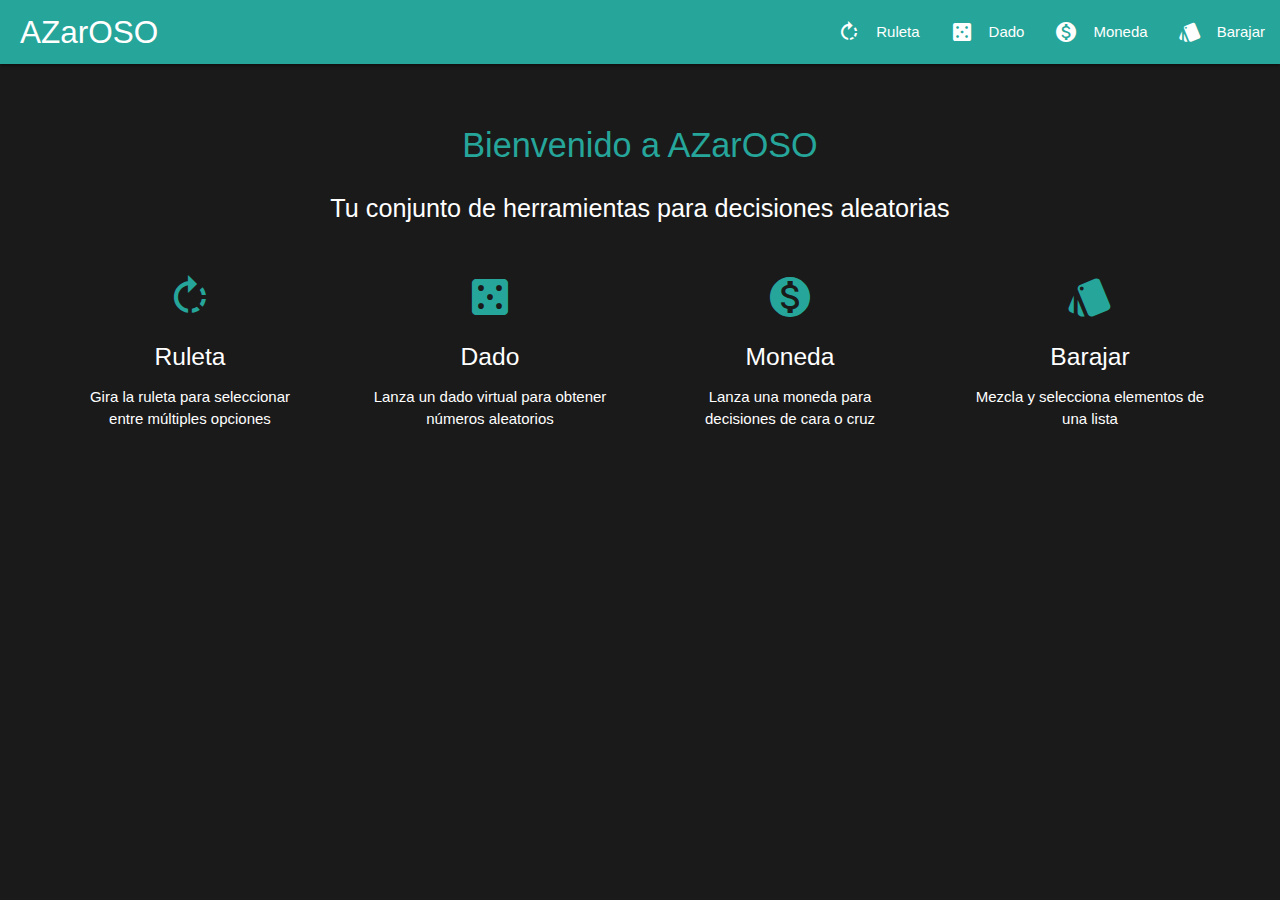
==== index.html @ 929340fb "First Commit" ====
<!DOCTYPE html>
<html>
<head>
    <title>AZarOSO - Herramientas de Azar</title>
    <link href="https://cdnjs.cloudflare.com/ajax/libs/materialize/1.0.0/css/materialize.min.css" rel="stylesheet">
    <link href="https://fonts.googleapis.com/icon?family=Material+Icons" rel="stylesheet">
    <style>
        body {
            display: flex;
            min-height: 100vh;
            flex-direction: column;
            background: #1a1a1a;
        }

        main {
            flex: 1 0 auto;
            padding: 20px;
        }

        nav {
            background-color: #26a69a;
        }

        .brand-logo {
            padding-left: 20px !important;
        }

        .sidenav {
            background-color: #2a2a2a;
        }

        .sidenav li > a {
            color: white;
        }

        .sidenav li > a:hover {
            background-color: #26a69a;
        }

        .sidenav li > a > i {
            color: #26a69a;
        }

        .sidenav li > a:hover > i {
            color: white;
        }

        #content-frame {
            width: 100%;
            height: calc(100vh - 64px);
            border: none;
            background: #1a1a1a;
        }

        @media only screen and (max-width: 600px) {
            #content-frame {
                height: calc(100vh - 56px);
            }
            .brand-logo {
                padding-left: 0 !important;
            }
        }

        .welcome-content {
            color: white;
            text-align: center;
            padding: 20px;
        }

        .welcome-content h4 {
            color: #26a69a;
        }

        .welcome-content .icon-block {
            padding: 20px;
        }

        .welcome-content .icon-block i {
            font-size: 48px;
            color: #26a69a;
        }
    </style>
</head>
<body>
    <nav>
        <div class="nav-wrapper">
            <a href="#!" class="brand-logo">AZarOSO</a>
            <a href="#" data-target="mobile-nav" class="sidenav-trigger"><i class="material-icons">menu</i></a>
            <ul class="right hide-on-med-and-down">
                <li><a href="#" onclick="loadApp('ruleta')"><i class="material-icons left">rotate_right</i>Ruleta</a></li>
                <li><a href="#" onclick="loadApp('dado')"><i class="material-icons left">casino</i>Dado</a></li>
                <li><a href="#" onclick="loadApp('moneda')"><i class="material-icons left">monetization_on</i>Moneda</a></li>
                <li><a href="#" onclick="loadApp('barajar')"><i class="material-icons left">style</i>Barajar</a></li>
            </ul>
        </div>
    </nav>

    <ul class="sidenav" id="mobile-nav">
        <li><a href="#" onclick="loadApp('ruleta')"><i class="material-icons">rotate_right</i>Ruleta</a></li>
        <li><a href="#" onclick="loadApp('dado')"><i class="material-icons">casino</i>Dado</a></li>
        <li><a href="#" onclick="loadApp('moneda')"><i class="material-icons">monetization_on</i>Moneda</a></li>
        <li><a href="#" onclick="loadApp('barajar')"><i class="material-icons">style</i>Barajar</a></li>
    </ul>

    <main>
        <iframe id="content-frame" style="display: none;"></iframe>
        <div id="welcome-screen" class="welcome-content">
            <h4>Bienvenido a AZarOSO</h4>
            <p class="flow-text">Tu conjunto de herramientas para decisiones aleatorias</p>
            
            <div class="row">
                <div class="col s12 m6 l3">
                    <div class="icon-block">
                        <i class="material-icons">rotate_right</i>
                        <h5>Ruleta</h5>
                        <p>Gira la ruleta para seleccionar entre múltiples opciones</p>
                    </div>
                </div>
                <div class="col s12 m6 l3">
                    <div class="icon-block">
                        <i class="material-icons">casino</i>
                        <h5>Dado</h5>
                        <p>Lanza un dado virtual para obtener números aleatorios</p>
                    </div>
                </div>
                <div class="col s12 m6 l3">
                    <div class="icon-block">
                        <i class="material-icons">monetization_on</i>
                        <h5>Moneda</h5>
                        <p>Lanza una moneda para decisiones de cara o cruz</p>
                    </div>
                </div>
                <div class="col s12 m6 l3">
                    <div class="icon-block">
                        <i class="material-icons">style</i>
                        <h5>Barajar</h5>
                        <p>Mezcla y selecciona elementos de una lista</p>
                    </div>
                </div>
            </div>
        </div>
    </main>

    <script src="https://cdnjs.cloudflare.com/ajax/libs/materialize/1.0.0/js/materialize.min.js"></script>
    <script>
        document.addEventListener('DOMContentLoaded', function() {
            // Inicializar componentes de Materialize
            var sidenav = document.querySelectorAll('.sidenav');
            M.Sidenav.init(sidenav);
        });

        function loadApp(app) {
            const frame = document.getElementById('content-frame');
            const welcome = document.getElementById('welcome-screen');
            const appUrls = {
                'ruleta': 'ruleta.html',
                'dado': 'dado.html',
                'moneda': 'moneda.html',
                'barajar': 'barajar.html'
            };

            if (appUrls[app]) {
                frame.style.display = 'block';
                welcome.style.display = 'none';
                frame.src = appUrls[app];
                
                // Cerrar sidenav en móviles
                var instance = M.Sidenav.getInstance(document.querySelector('.sidenav'));
                if (instance) {
                    instance.close();
                }
            }
        }
    </script>
</body>
</html>
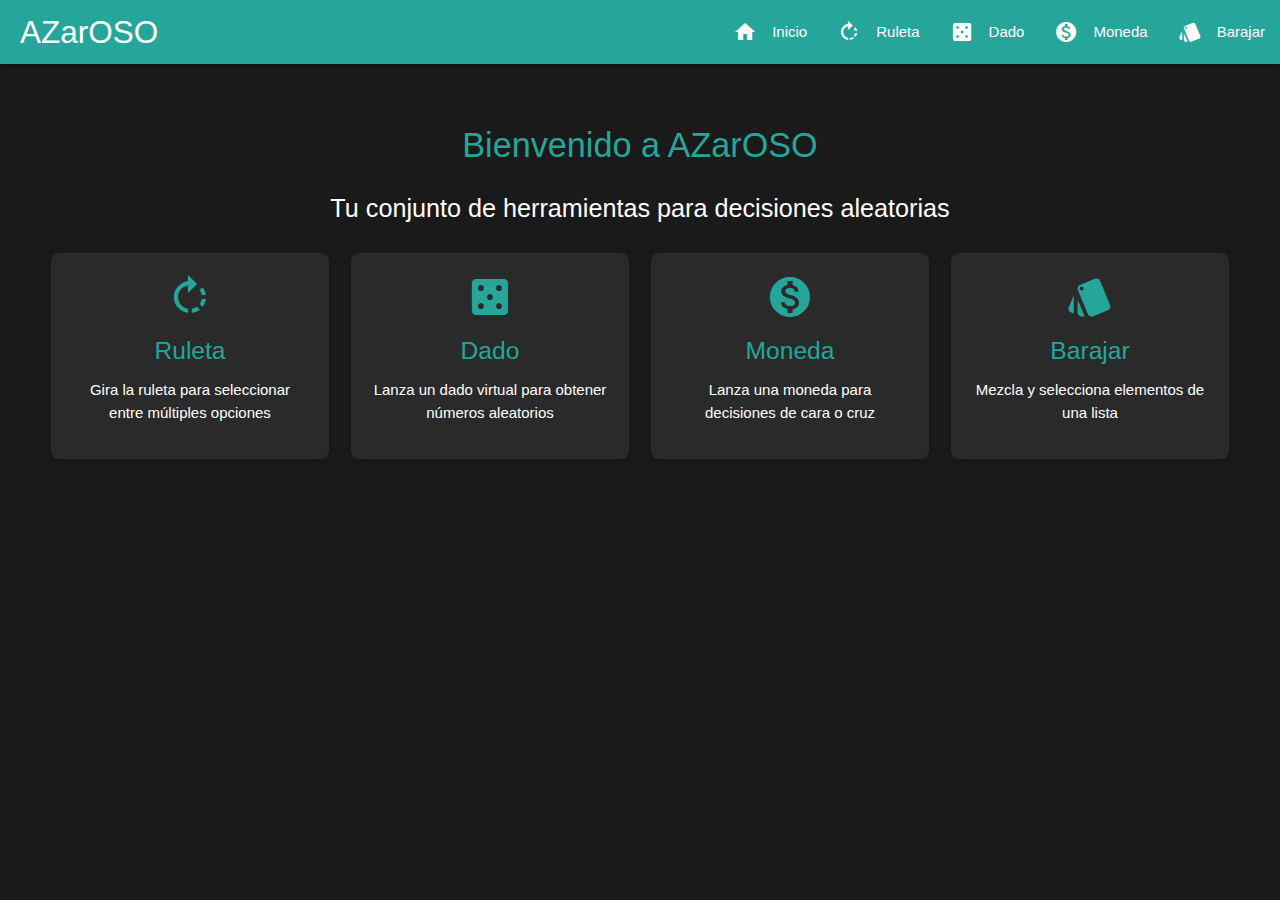
==== commit ce8efdd0: "Mejorada navegación desde Landing Page y mejoras en estructura de archivos y carpetas" ====
--- a/index.html
+++ b/index.html
@@ -79,14 +79,46 @@
             font-size: 48px;
             color: #26a69a;
         }
+
+        .icon-block {
+            transition: all 0.3s ease;
+            cursor: pointer;
+            padding: 20px;
+            border-radius: 8px;
+            background: #2a2a2a;
+            box-shadow: 0 4px 8px rgba(0,0,0,0.2);
+        }
+
+        .icon-block:hover {
+            transform: translateY(-10px);
+            box-shadow: 0 8px 16px rgba(0,0,0,0.3);
+            background: #333333;
+        }
+
+        .icon-block i {
+            font-size: 48px;
+            color: #26a69a;
+            display: block;
+            margin-bottom: 15px;
+        }
+
+        .icon-block h5 {
+            color: #26a69a;
+            margin-bottom: 10px;
+        }
+
+        .icon-block p {
+            color: #ffffff;
+        }
     </style>
 </head>
 <body>
     <nav>
         <div class="nav-wrapper">
-            <a href="#!" class="brand-logo">AZarOSO</a>
+            <a href="index.html" class="brand-logo">AZarOSO</a>
             <a href="#" data-target="mobile-nav" class="sidenav-trigger"><i class="material-icons">menu</i></a>
             <ul class="right hide-on-med-and-down">
+                <li><a href="index.html"><i class="material-icons left">home</i>Inicio</a></li>
                 <li><a href="#" onclick="loadApp('ruleta')"><i class="material-icons left">rotate_right</i>Ruleta</a></li>
                 <li><a href="#" onclick="loadApp('dado')"><i class="material-icons left">casino</i>Dado</a></li>
                 <li><a href="#" onclick="loadApp('moneda')"><i class="material-icons left">monetization_on</i>Moneda</a></li>
@@ -110,28 +142,28 @@
             
             <div class="row">
                 <div class="col s12 m6 l3">
-                    <div class="icon-block">
+                    <div class="icon-block" onclick="loadApp('ruleta')">
                         <i class="material-icons">rotate_right</i>
                         <h5>Ruleta</h5>
                         <p>Gira la ruleta para seleccionar entre múltiples opciones</p>
                     </div>
                 </div>
                 <div class="col s12 m6 l3">
-                    <div class="icon-block">
+                    <div class="icon-block" onclick="loadApp('dado')">
                         <i class="material-icons">casino</i>
                         <h5>Dado</h5>
                         <p>Lanza un dado virtual para obtener números aleatorios</p>
                     </div>
                 </div>
                 <div class="col s12 m6 l3">
-                    <div class="icon-block">
+                    <div class="icon-block" onclick="loadApp('moneda')">
                         <i class="material-icons">monetization_on</i>
                         <h5>Moneda</h5>
                         <p>Lanza una moneda para decisiones de cara o cruz</p>
                     </div>
                 </div>
                 <div class="col s12 m6 l3">
-                    <div class="icon-block">
+                    <div class="icon-block" onclick="loadApp('barajar')">
                         <i class="material-icons">style</i>
                         <h5>Barajar</h5>
                         <p>Mezcla y selecciona elementos de una lista</p>
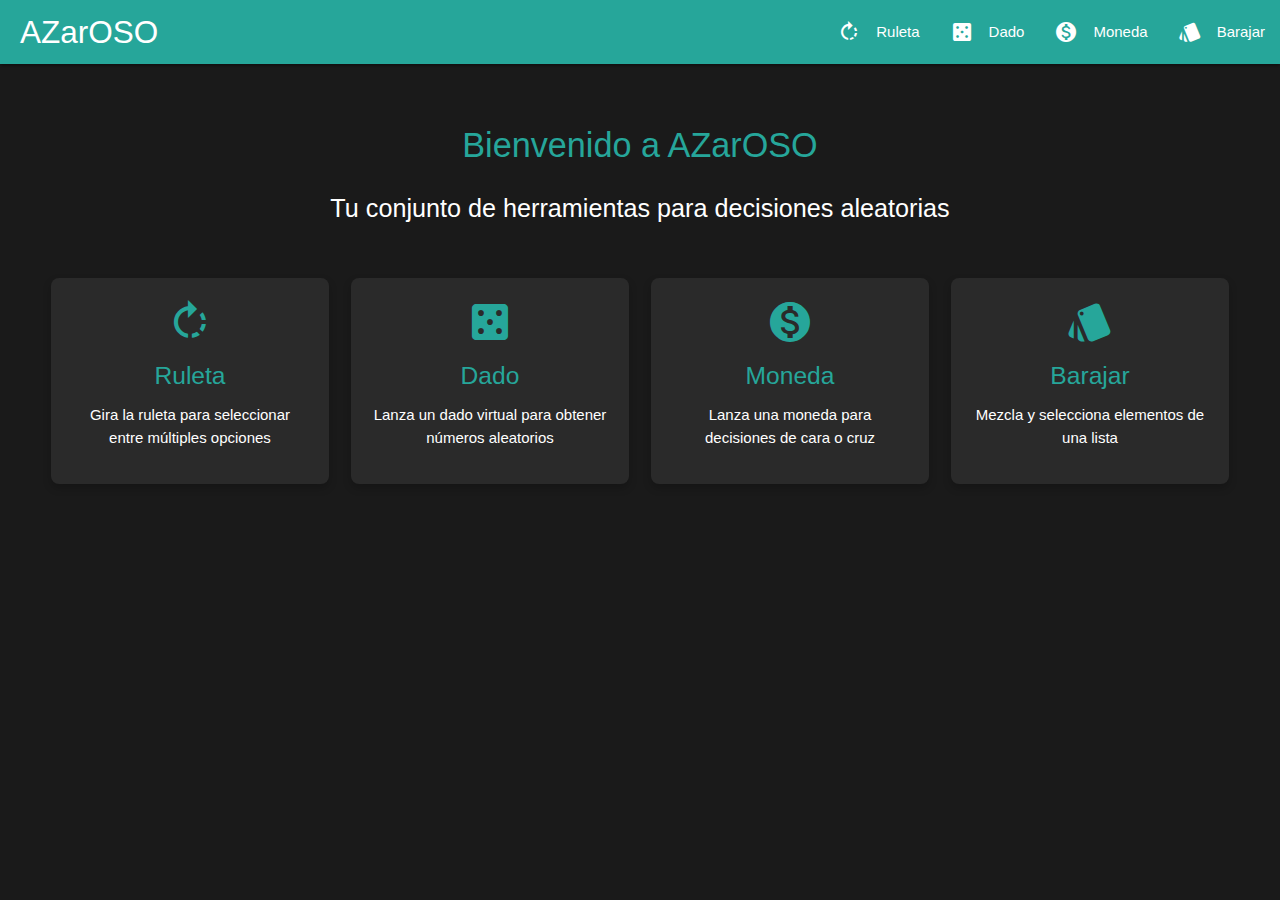
==== commit 93f7bf4b: "Mejorado estructura de archivos y carpetas; pendientes separación de Scripts y Estilos en pages" ====
--- a/index.html
+++ b/index.html
@@ -4,113 +4,7 @@
     <title>AZarOSO - Herramientas de Azar</title>
     <link href="https://cdnjs.cloudflare.com/ajax/libs/materialize/1.0.0/css/materialize.min.css" rel="stylesheet">
     <link href="https://fonts.googleapis.com/icon?family=Material+Icons" rel="stylesheet">
-    <style>
-        body {
-            display: flex;
-            min-height: 100vh;
-            flex-direction: column;
-            background: #1a1a1a;
-        }
-
-        main {
-            flex: 1 0 auto;
-            padding: 20px;
-        }
-
-        nav {
-            background-color: #26a69a;
-        }
-
-        .brand-logo {
-            padding-left: 20px !important;
-        }
-
-        .sidenav {
-            background-color: #2a2a2a;
-        }
-
-        .sidenav li > a {
-            color: white;
-        }
-
-        .sidenav li > a:hover {
-            background-color: #26a69a;
-        }
-
-        .sidenav li > a > i {
-            color: #26a69a;
-        }
-
-        .sidenav li > a:hover > i {
-            color: white;
-        }
-
-        #content-frame {
-            width: 100%;
-            height: calc(100vh - 64px);
-            border: none;
-            background: #1a1a1a;
-        }
-
-        @media only screen and (max-width: 600px) {
-            #content-frame {
-                height: calc(100vh - 56px);
-            }
-            .brand-logo {
-                padding-left: 0 !important;
-            }
-        }
-
-        .welcome-content {
-            color: white;
-            text-align: center;
-            padding: 20px;
-        }
-
-        .welcome-content h4 {
-            color: #26a69a;
-        }
-
-        .welcome-content .icon-block {
-            padding: 20px;
-        }
-
-        .welcome-content .icon-block i {
-            font-size: 48px;
-            color: #26a69a;
-        }
-
-        .icon-block {
-            transition: all 0.3s ease;
-            cursor: pointer;
-            padding: 20px;
-            border-radius: 8px;
-            background: #2a2a2a;
-            box-shadow: 0 4px 8px rgba(0,0,0,0.2);
-        }
-
-        .icon-block:hover {
-            transform: translateY(-10px);
-            box-shadow: 0 8px 16px rgba(0,0,0,0.3);
-            background: #333333;
-        }
-
-        .icon-block i {
-            font-size: 48px;
-            color: #26a69a;
-            display: block;
-            margin-bottom: 15px;
-        }
-
-        .icon-block h5 {
-            color: #26a69a;
-            margin-bottom: 10px;
-        }
-
-        .icon-block p {
-            color: #ffffff;
-        }
-    </style>
+    <link rel="stylesheet" href="./assets/styles/index.css">
 </head>
 <body>
     <nav>
@@ -118,7 +12,6 @@
             <a href="index.html" class="brand-logo">AZarOSO</a>
             <a href="#" data-target="mobile-nav" class="sidenav-trigger"><i class="material-icons">menu</i></a>
             <ul class="right hide-on-med-and-down">
-                <li><a href="index.html"><i class="material-icons left">home</i>Inicio</a></li>
                 <li><a href="#" onclick="loadApp('ruleta')"><i class="material-icons left">rotate_right</i>Ruleta</a></li>
                 <li><a href="#" onclick="loadApp('dado')"><i class="material-icons left">casino</i>Dado</a></li>
                 <li><a href="#" onclick="loadApp('moneda')"><i class="material-icons left">monetization_on</i>Moneda</a></li>
@@ -128,10 +21,11 @@
     </nav>
 
     <ul class="sidenav" id="mobile-nav">
-        <li><a href="#" onclick="loadApp('ruleta')"><i class="material-icons">rotate_right</i>Ruleta</a></li>
-        <li><a href="#" onclick="loadApp('dado')"><i class="material-icons">casino</i>Dado</a></li>
-        <li><a href="#" onclick="loadApp('moneda')"><i class="material-icons">monetization_on</i>Moneda</a></li>
-        <li><a href="#" onclick="loadApp('barajar')"><i class="material-icons">style</i>Barajar</a></li>
+        <li><a href="index.html"><i class="material-icons left white-text">home</i>Inicio</a></li>
+        <li><a href="#" onclick="loadApp('ruleta')"><i class="material-icons white-text">rotate_right</i>Ruleta</a></li>
+        <li><a href="#" onclick="loadApp('dado')"><i class="material-icons white-text">casino</i>Dado</a></li>
+        <li><a href="#" onclick="loadApp('moneda')"><i class="material-icons white-text">monetization_on</i>Moneda</a></li>
+        <li><a href="#" onclick="loadApp('barajar')"><i class="material-icons white-text">style</i>Barajar</a></li>
     </ul>
 
     <main>
@@ -174,35 +68,6 @@
     </main>
 
     <script src="https://cdnjs.cloudflare.com/ajax/libs/materialize/1.0.0/js/materialize.min.js"></script>
-    <script>
-        document.addEventListener('DOMContentLoaded', function() {
-            // Inicializar componentes de Materialize
-            var sidenav = document.querySelectorAll('.sidenav');
-            M.Sidenav.init(sidenav);
-        });
-
-        function loadApp(app) {
-            const frame = document.getElementById('content-frame');
-            const welcome = document.getElementById('welcome-screen');
-            const appUrls = {
-                'ruleta': 'ruleta.html',
-                'dado': 'dado.html',
-                'moneda': 'moneda.html',
-                'barajar': 'barajar.html'
-            };
-
-            if (appUrls[app]) {
-                frame.style.display = 'block';
-                welcome.style.display = 'none';
-                frame.src = appUrls[app];
-                
-                // Cerrar sidenav en móviles
-                var instance = M.Sidenav.getInstance(document.querySelector('.sidenav'));
-                if (instance) {
-                    instance.close();
-                }
-            }
-        }
-    </script>
+    <script src="./assets/scripts/index.js"></script>
 </body>
 </html>--- a/assets/styles/index.css
+++ b/assets/styles/index.css
@@ -0,0 +1,106 @@
+body {
+    display: flex;
+    min-height: 100vh;
+    flex-direction: column;
+    background: #1a1a1a;
+}
+
+main {
+    flex: 1 0 auto;
+    padding: 20px;
+}
+
+nav {
+    background-color: #26a69a;
+}
+
+.brand-logo {
+    padding-left: 20px !important;
+}
+
+.sidenav {
+    background-color: #2a2a2a;
+}
+
+.sidenav li > a {
+    color: white;
+}
+
+.sidenav li > a:hover {
+    background-color: #26a69a;
+}
+
+.sidenav li > a > i {
+    color: #26a69a;
+}
+
+.sidenav li > a:hover > i {
+    color: white;
+}
+
+#content-frame {
+    width: 100%;
+    height: calc(100vh - 64px);
+    border: none;
+    background: #1a1a1a;
+}
+
+@media only screen and (max-width: 600px) {
+    #content-frame {
+        height: calc(100vh - 56px);
+    }
+    .brand-logo {
+        padding-left: 0 !important;
+    }
+}
+
+.welcome-content {
+    color: white;
+    text-align: center;
+    padding: 20px;
+}
+
+.welcome-content h4 {
+    color: #26a69a;
+}
+
+.welcome-content .icon-block {
+    padding: 20px;
+}
+
+.welcome-content .icon-block i {
+    font-size: 48px;
+    color: #26a69a;
+}
+
+.icon-block {
+    transition: all 0.3s ease;
+    cursor: pointer;
+    padding: 20px;
+    border-radius: 8px;
+    background: #2a2a2a;
+    box-shadow: 0 4px 8px rgba(0,0,0,0.2);
+    margin-top: 25px;
+}
+
+.icon-block:hover {
+    transform: translateY(-10px);
+    box-shadow: 0 8px 16px rgba(0,0,0,0.3);
+    background: #333333;
+}
+
+.icon-block i {
+    font-size: 48px;
+    color: #26a69a;
+    display: block;
+    margin-bottom: 15px;
+}
+
+.icon-block h5 {
+    color: #26a69a;
+    margin-bottom: 10px;
+}
+
+.icon-block p {
+    color: #ffffff;
+}